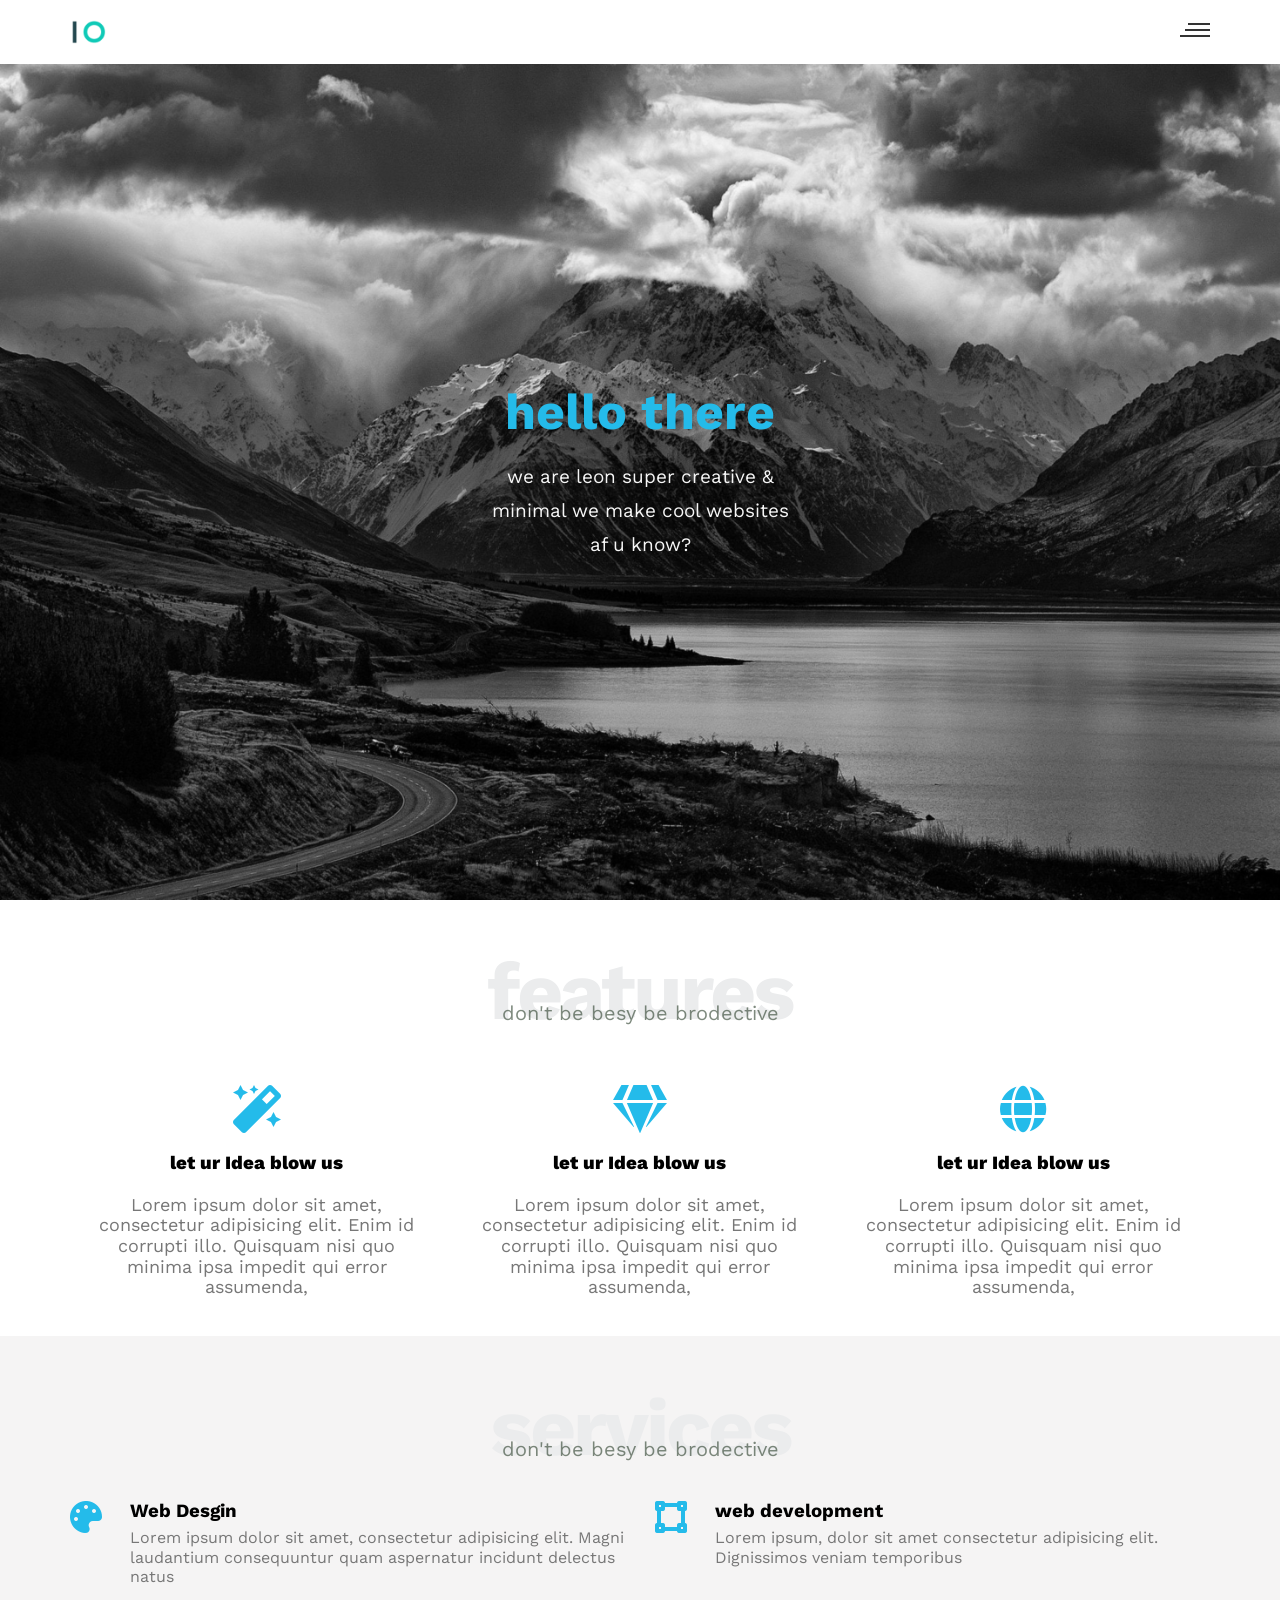
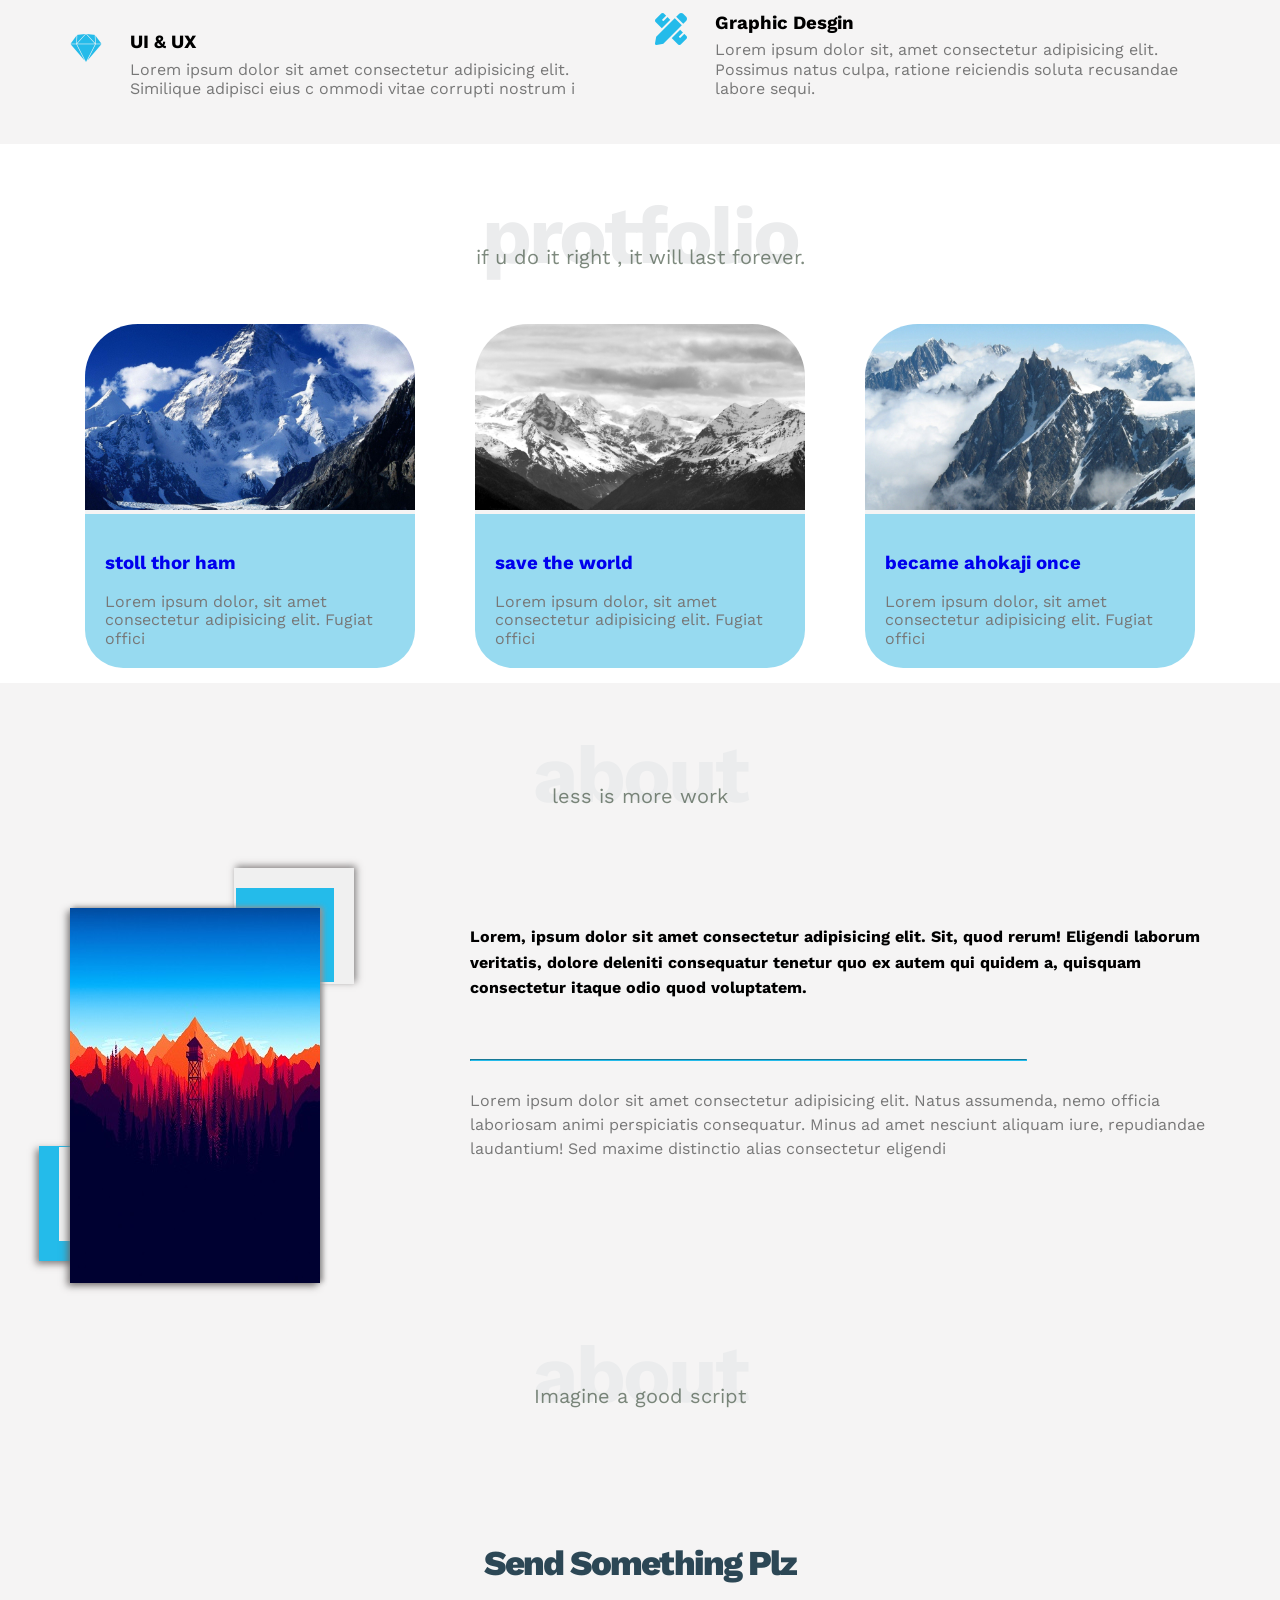
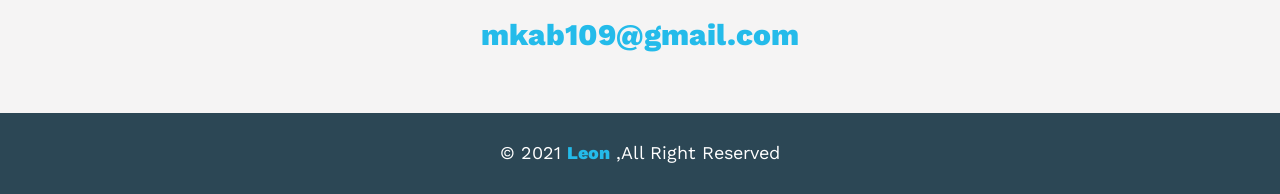
==== index.html @ a89d9e90 "edit the main file" ====
<!doctype html>
<html>
<head>
  <title>leon |template-1</title>
  <meta charset="utf-8" > 
  <meta name="viewport" content="width=device-width, initial-scale=1.0">
  <!-- normalize file  -->
  <link rel="stylesheet" href="assets/css/normalize.css">
  <!-- font awosome libarary -->
  <link rel="stylesheet" href="assets/css/all.min.css">
  <!-- css file -->
  <link rel="stylesheet" href="../assets/css/style.css">
  <!-- font familya -->
  <link rel="preconnect" href="https://fonts.googleapis.com">
<link rel="preconnect" href="https://fonts.gstatic.com" crossorigin>
<link href="https://fonts.googleapis.com/css2?family=Work+Sans:wght@200;300;400;600;700;800&display=swap" rel="stylesheet"> 
</head>
        
<body>
  <!-- start header-->
  <div class="header">
    <div class="container">
      <img  class="logo" src="assets/Imgs/logo.png" alt="logo">
      <div class="links">
        <span class="icon">
          <span></span>
          <span></span>
          <span></span>
        </span>
        <ul>
          <li><a href="#services">Services</a></li>
          <li><a href="#protofilo">Protofilo</a></li> 
          <li><a href="#about">About</a></li>
          <li><a href="#contact">Contact</a></li>
        </ul>
        </span>
      </div>
    </div>
  </div>  
      
  <!-- end header  -->
  <!-- start landing section -->
  <div class="landing">
    <div class="intro-text">
      <h1>hello there</h1>
      <p>we are leon super creative & minimal we make cool websites af u know?</p>
    </div>
  </div>
  <!-- end landing section -->
  <!-- start features -->
  <div class="features">
    <h2 class="sepical-heading">features</h2>
    <p> don't be besy be brodective</p> 
    <div class="container">
      <!-- 1 -->
      <div class="feat">
        <i class="fas fa-magic fa-3x"></i>
        <h3>let ur Idea blow us</h3>
        <p>
          Lorem ipsum dolor sit amet, consectetur adipisicing elit. 
          Enim id corrupti illo. 
          Quisquam nisi quo minima ipsa impedit qui error assumenda,
        </p>
      </div>
      <!-- 2 -->
      <div class="feat">
        <i class="fas fa-gem fa-3x"></i>
        <h3>let ur Idea blow us</h3>
        <p>
          Lorem ipsum dolor sit amet, consectetur adipisicing elit. 
          Enim id corrupti illo. 
          Quisquam nisi quo minima ipsa impedit qui error assumenda,
        </p>
      </div> 
      <!-- 3 -->
      <div class="feat">
        <i class="fas fa-globe fa-3x"></i>
        <h3>let ur Idea blow us</h3>
        <p>
          Lorem ipsum dolor sit amet, consectetur adipisicing elit. 
          Enim id corrupti illo. 
          Quisquam nisi quo minima ipsa impedit qui error assumenda,
        </p>
      </div>
    </div>
  </div>
  <!-- end features -->
  <!-- start services -->
  <div class="services">
    <div class="container">
      <h2 class="sepical-heading">services</h2>
      <p> don't be besy be brodective</p>
      <div class="services-content">

                <!-- column 1  -->
                <div class="col">
                  <!-- start first service  -->
                    <div class="serv">
                      <i class="fas fa-palette fa-2x"></i>
                      <div class="text">
                        <h3>Web Desgin</h3>
                        <p>
                          Lorem ipsum dolor sit amet, 
                          consectetur adipisicing elit.
                          Magni laudantium consequuntur 
                          quam aspernatur incidunt delectus natus 
                        </p>
                    </div>
                  </div>
                  <!-- end first sevice  --> 

                  <!-- start 2st service  -->
                    <div class="serv">
                      <i class="fab fa-sketch fa-2x"></i>
                      <div class="text">
                        <h3>UI & UX</h3>
                        <p>
                          Lorem ipsum dolor sit 
                          amet consectetur adipisicing 
                          elit. Similique adipisci eius c
                          ommodi vitae corrupti nostrum i
                        </p>
                      </div>
                    </div>
                        <!-- end 2st sevice  -->

                  </div>

              <!-- end column 1  -->
              <!-- start column 2 -->
                <div class="col">
                    <!-- start first service  -->
                    <div class="serv">
                      <i class="fas fa-vector-square fa-2x"></i>
                      <div class="text">
                        <h3>web development</h3>
                        <p>
                          Lorem ipsum, dolor sit amet 
                          consectetur adipisicing elit. 
                          Dignissimos veniam temporibus 
                        </p>
                      </div>
                    </div>
                  <!-- end first sevice  -->  
                  <!-- start 2st service  -->
                  <div class="serv">
                    <i class="fas fa-pencil-ruler fa-2x"></i>
                    <div class="text">
                      <h3>Graphic Desgin</h3>
                      <p>
                        Lorem ipsum dolor sit, 
                        amet consectetur adipisicing elit. 
                        Possimus natus culpa, ratione 
                        reiciendis 
                        soluta recusandae labore sequi.
                      </p>
                    </div>
                  </div>
                  <!-- end 2st sevice  -->
                </div>
              <!-- end column 2 -->    
            
      </div>
      
    </div>
  </div>
</div> 
        <!-- end services -->
        <!-- start protofilo -->
          <!-- start services -->
  <div class="protfolio">
    <div class="container">
      <h2 class="sepical-heading">protfolio</h2>
      <p> if u do it right , it will last forever.</p>
      <div class="protfolio-content">
          <a href="https://www.linkdin.com" target="blank">
            <div class="card">
              <img src="assets/Imgs/1.jpg" alt="">
          <div class="info">
            <h3>stoll thor ham</h3>
            <p>Lorem ipsum dolor, sit amet consectetur adipisicing elit. Fugiat offici</p>
        </div>
      </div></a>
      <a href="https://www.wordpress.com" target="blank"><div class="card">
          <img src="assets/Imgs/2.jpg" alt="">
          <div class="info">
            <h3>save the world</h3>
            <p>Lorem ipsum dolor, sit amet consectetur adipisicing elit. Fugiat offici</p>
          </div>
        </div></a>
      <a href="https://www.youtube.com" target="blank"><div class="card">
          <img src="assets/Imgs/3.jpg" alt="">
          <div class="info">
            <h3>became ahokaji once</h3>
            <p>Lorem ipsum dolor, sit amet consectetur adipisicing elit. Fugiat offici</p>
        </div>
      </div></a>
    </div>
  </div>
        <!-- end protfilo -->
        <!-- start services -->    
  <div class="about">
      <div class="container">
        <h2 class="sepical-heading">about</h2>
        <p> less is more work</p>
        <div class="about-content">
          <div class="imge">
            <img src="assets/Imgs/about.jpg" alt="">
          </div>
          <div class="text">
            <p>
              Lorem, ipsum dolor sit amet consectetur adipisicing elit. Sit, 
              quod rerum! Eligendi laborum veritatis, dolore deleniti 
              consequatur tenetur quo ex autem qui quidem a, 
              quisquam consectetur itaque odio quod voluptatem.
            </p>
            <hr>
            <p>
              Lorem ipsum dolor sit amet consectetur adipisicing elit. 
              Natus assumenda, nemo officia laboriosam animi perspiciatis 
              consequatur. Minus ad amet nesciunt aliquam iure, repudiandae 
              laudantium! Sed maxime distinctio alias consectetur eligendi
            </p>
          </div>
        </div>           
    </div> 
  </div>
        <!-- end about -->   
        <!-- start contact -->
        <div class="contact">
          <div class="container">
            <h2 class="sepical-heading">about</h2>
            <p> Imagine a good script </p>
            <div class="info">
              <p class="label">Send Something Plz</p>
              <a href="mailto:mkab109@gmail.com?subject" class="link">mkab109@gmail.com</a>
            
              </div>
            </div>
        </div>
        <!-- end contact  -->
        <footer>
          &copy; 2021
        <span> Leon</span>
          ,All Right Reserved
        </footer>
</body>
</html>
---- assets/css/style.css ----
/* start variabules  */
:root{
  --maincolor:#24bbea;
  --secondcolor:#2c4755;
  --textcolor:#777;
  --sectionpadding:60px;
  --componentsbg: rgb(255, 255, 255);
  --secondbg: #f5f4f4;
  --sectionmagin:0px;
}
/* end variabules */


/* start gloubal rules */
*{
  -webkit-box-sizing: border-box;
  -moz-box-sizing: border-box;
  box-sizing: border-box;
}     
::selection{
  color: var(--maincolor);
  background-color: #ebeced ;
}
body{
  font-family:"work sans",sans-serif;
}
    
.container{
  margin-left: auto;
  margin-right: auto;
  padding-left: 15px;
  padding-right: 15px; 
}


/* small  */
@media (min-width:768px){

  .container{
    width: 750px;
  }  
}


/* med  */
@media (min-width:992px){
  .container{
    width: 970px;
  }
}

/* larg  */
@media (min-width:1200px){
  .container{
    width: 1170px;
  }
}  
/* start components */

.sepical-heading{
  color:#ebeced;
  font-size: 80px;
  text-align: center;
  font-weight: bold;
  letter-spacing: -3px;
  margin: 0;
  transform:translate(0%,-15%); 
}
.sepical-heading + p{
  margin: -50px auto 40px;
  font-size: 20px;
  color: #283c2899;
  text-align: center;
  z-index: 1;
  position: relative;
}
@media(max-width:767px) {
  .sepical-heading{
    font-size: 50px;
  }
  .sepical-heading + p{
    margin-top: -20px;
  }
}
/* end components */
/* end gloubal rules */ 
/* ================================= */
/* start header  */
.header{
  padding:20px ;
}
.header .container{
  display: flex;
  justify-content: space-between;
  align-items:center;
}
/* logo  */
.header .logo{
  width: 60px;

}
/* links  */
.header .links{
  position: relative;
} 
 /* borger icon start  */ 
.header .links .icon{
  width: 30px;
  display: flex;
  flex-wrap: wrap;
  justify-content: flex-end;
}

.header .links:hover .icon span:first-child ,
.header .links:hover .icon span:nth-last-child(2) {
  width: 100%;
}
.header .links .icon span{
  background-color: #333;
  margin-bottom: 4px;
  height: 2px;
  transition: .3s;
}

.header .links .icon span:first-child {
  width:75%; 
}
.header .links .icon span:nth-last-child(2){
  width: 85%;  
}
.header .links .icon span:last-child {
  width: 100%;
}
/* borger icon end  */ 


.header .links ul{
  list-style:none;
  margin: 0;
  padding:0;
  background-color:#f6f6f6;
  position: absolute;
  right: 0;
  top:calc(100% + 15px);
  min-width: 200px;
  display: none;
}
.header .links ul::before{
  content: '';
  border-width: 10px;
  border-style: solid;
  border-color:
    transparent
    transparent 
    #f6f6f6  
    transparent ;
  position:absolute;
  right: 5px;
  top:-20px;
}
.header .links:hover ul{
  display: block;
  z-index: 1;}

.header .links ul li a{
  display: block;
  padding:15px;
  color: #222;
  text-decoration: none;
  transition: .3s;  
}
.header .links ul li a:hover{
  padding-left: 25px;
  color: var(--maincolor);
}
.header .links ul li:not(:last-child) a{
  border-bottom:1px solid #ddd;
}
/* end header  */

/* start lading  */
.landing{
  background-image: url(../Imgs/maonten.jpg);
  background-size: cover;
  height: calc(100vh - 64px);
  position: relative;
}

.landing .intro-text {
position: absolute;
left: 50%;
top: 50%;
transform:translate(-50%,-50%);
text-align: center;
width: 320px;
max-width: 100%;
}
.landing .intro-text h1 {
  margin: 0; 
  font-weight: bold;
  font-size: 50px;
  color: var(--maincolor);
}
.landing .intro-text p{
  font-size: 19px;
  line-height: 1.8;
  color:#f6f6f6;
}
/* end lading section */
/* start features */

.features{
  padding-top: var(--sectionpadding);
  /* padding-bottom: var(--sectionpadding); */
  background-color: var(--componentsbg);
  margin-bottom: var(--sectionmargin);
}

.features .container{
  display: grid;
  grid-template-columns: repeat(auto-fill,minmax(300px,1fr));
  grid-gap: 10px;

}

.features .feat{
  padding: 20px;
  text-align: center;

}

.features .feat i{
  color: var(--maincolor);
} 

.features .feat h3{
  font-weight: 800;
  margin: 20px 0;
} 
.features .feat p{
  color: var(--textcolor);
  font-size: 18px;
}  

/* end features */
/* start services */

.services{
  padding-top: var(--sectionpadding);
  /* padding-bottom: var(--sectionpadding); */
  background-color: var(--secondbg);
  margin-bottom: var(--sectionmargin);
}
.services-content{
  display: grid;
  grid-template-columns: repeat(2,minmax(300px,1fr));
  grid-gap: 30px;
}

.services .services-content .serv{
  display: flex;
  margin-bottom: 30px;
}

@media (max-width:767px){
  .services-content{
    display: grid;
    grid-template-columns: repeat(auto-fill,minmax(300px,1fr));
    grid-gap: 30px;
    flex-wrap: wrap;
  }
  
  .services .services-content .serv{
    flex-direction: column;
    text-align: center;
    

    }

}


.services .serv i{
  color:var(--maincolor);
  flex-basis: 60px;
}
.services .serv .text {
  flex: 1;
  /* width: 320px;
  max-width: 100%;
  text-align: center; */
}


.services .serv .text h3{
  margin: 0 0 -10px;

}


.services .serv .text p{
  color: var(--textcolor);
  font-weight: 400;
  line-height: 1.2;
}


/* end services */
 /* START protfolio */

.protfolio{
    padding-top: var(--sectionpadding);
    /* padding-bottom: var(--sectionpadding); */
    background-color: var(--componentsbg); 
    margin-bottom: var(--sectionmargin);
}

.protfolio-content{
  display: grid;
  grid-template-columns:repeat(auto-fill,minmax(300px,1fr));
  grid-gap: 30px;
  margin-top: 10px;
}


.protfolio-content a{
text-decoration: none;
}
.protfolio-content .card{
  background-color: var(--secondbg);
  border-bottom-left-radius:38px;
  border-bottom-right-radius:38px ;
  border-top-left-radius:58px;
  border-top-right-radius:58px ;
  margin: 15px;
}

.protfolio-content .card img{
  height: auto;
  max-width: 100%;
  border-top-left-radius:53px;
  border-top-right-radius:53px ;

}



.protfolio-content .info{
  padding:20px;
  background-color: #24bbea73;
  
  border-bottom-left-radius:38px;
  border-bottom-right-radius:38px ;
}


.protfolio-content .info p{
  margin:0px;
  color: #777;
  margin-bottom: 0;
}

.protfolio-content .card:hover img{
  filter: opacity(.7);
}


@media (max-width:767px){
  .protfolio-content{
    text-align: center;
    }
}

/* END protfolio */
/* start About */



.about{
  padding-top: var(--sectionpadding);
  /* padding-bottom:calc(var(--sectionpadding) + 10px); */
  background-color:var(--secondbg);
}

.about-content{
  margin-top: 100px;
  display: flex;
  flex-wrap: wrap;
  justify-content: space-between;
}


.about-content .imge{
  position: relative;
  width: 250px;
  height :375px;
  z-index: 1;
  padding-bottom:var(--sectionpadding) ;
}

.about-content .imge img{
  max-width: 100%;
  box-shadow: 
  #6a6666cf -3px 3px 7px, 
  #999898 3px -1px 5px
}

@media (min-width:1200px){
  .about-content .imge::before{
    content: '';
    background-color: #f0f0f0;
    position: absolute;
    height: 25%;
    width: 98px;
    bottom: 22px;
    left: -31px;
    z-index: -1;
    border-bottom: solid 20px var(--maincolor);
    border-left: solid 20px var(--maincolor);
    border-top: solid 1px var(--maincolor);
    border-right: solid 1px var(--maincolor);
    box-shadow:  #6a6666cf -3px 3px 7px;
  } 
  
  .about-content .imge::after{
    content: '';
    background-color: var(--maincolor);
    position: absolute;
    height: 25%;
    width: 98px;
    top: -40px;
    right: -34px;
    z-index: -1;
    border-top: solid 20px #f0f0f0;
    border-right: solid 20px #f0f0f0;
    border-left: solid 2px #f0f0f0;
    border-bottom: solid 2px #f0f0f0;
    box-shadow:  #6a6666cf 2px -2px 7px;  
  }

}
.about-content .text{
  flex-basis: calc(100% - 400px);
}


.about-content .text p:first-of-type{
  font-weight: bold;
  line-height: 1.6;
  margin-bottom: 50px;
}

.about-content .text hr{
  border-color: var(--maincolor);
  width: 75%;
  display: inline-block;
}
.about-content .text p:last-of-type{
  line-height: 1.5;
  color: #777;
}

@media (max-width:767px){
  .about-content{
    flex-direction: column;
    text-align: center;
  }
  .about-content .imge{
    align-self: center;
  }
}    
/* END About */
/* start contact  */
/* end cntct  */


.contact{
  padding-top: var(--sectionpadding); 
  background-color:var(--secondbg);
}
.contact .info{
  padding-top: var(--sectionpadding); 
  padding-bottom: var(--sectionpadding); 
  text-align: center;

}


.contact .info .label{
  font-weight: 800;
  font-size: 35px;
  color:var(--secondcolor);
  letter-spacing: -2px;
}
.contact .info a{
font-weight: 800;
color:var(--maincolor);
text-decoration: none;
font-size: 30px;
}


@media (max-width:767px){
  .contact a,
  .contact .info p {
    font-size: 15px;
  }
}
/* end contact  */
/* footer  */
footer{
  padding: 30px 10px;
  background-color:var(--secondcolor);
  text-align: center;
  color :#fff;
  font-size: 18px;
}


footer span {
  font-weight: 800;
  color: var(--maincolor);
}
/* end footer  */
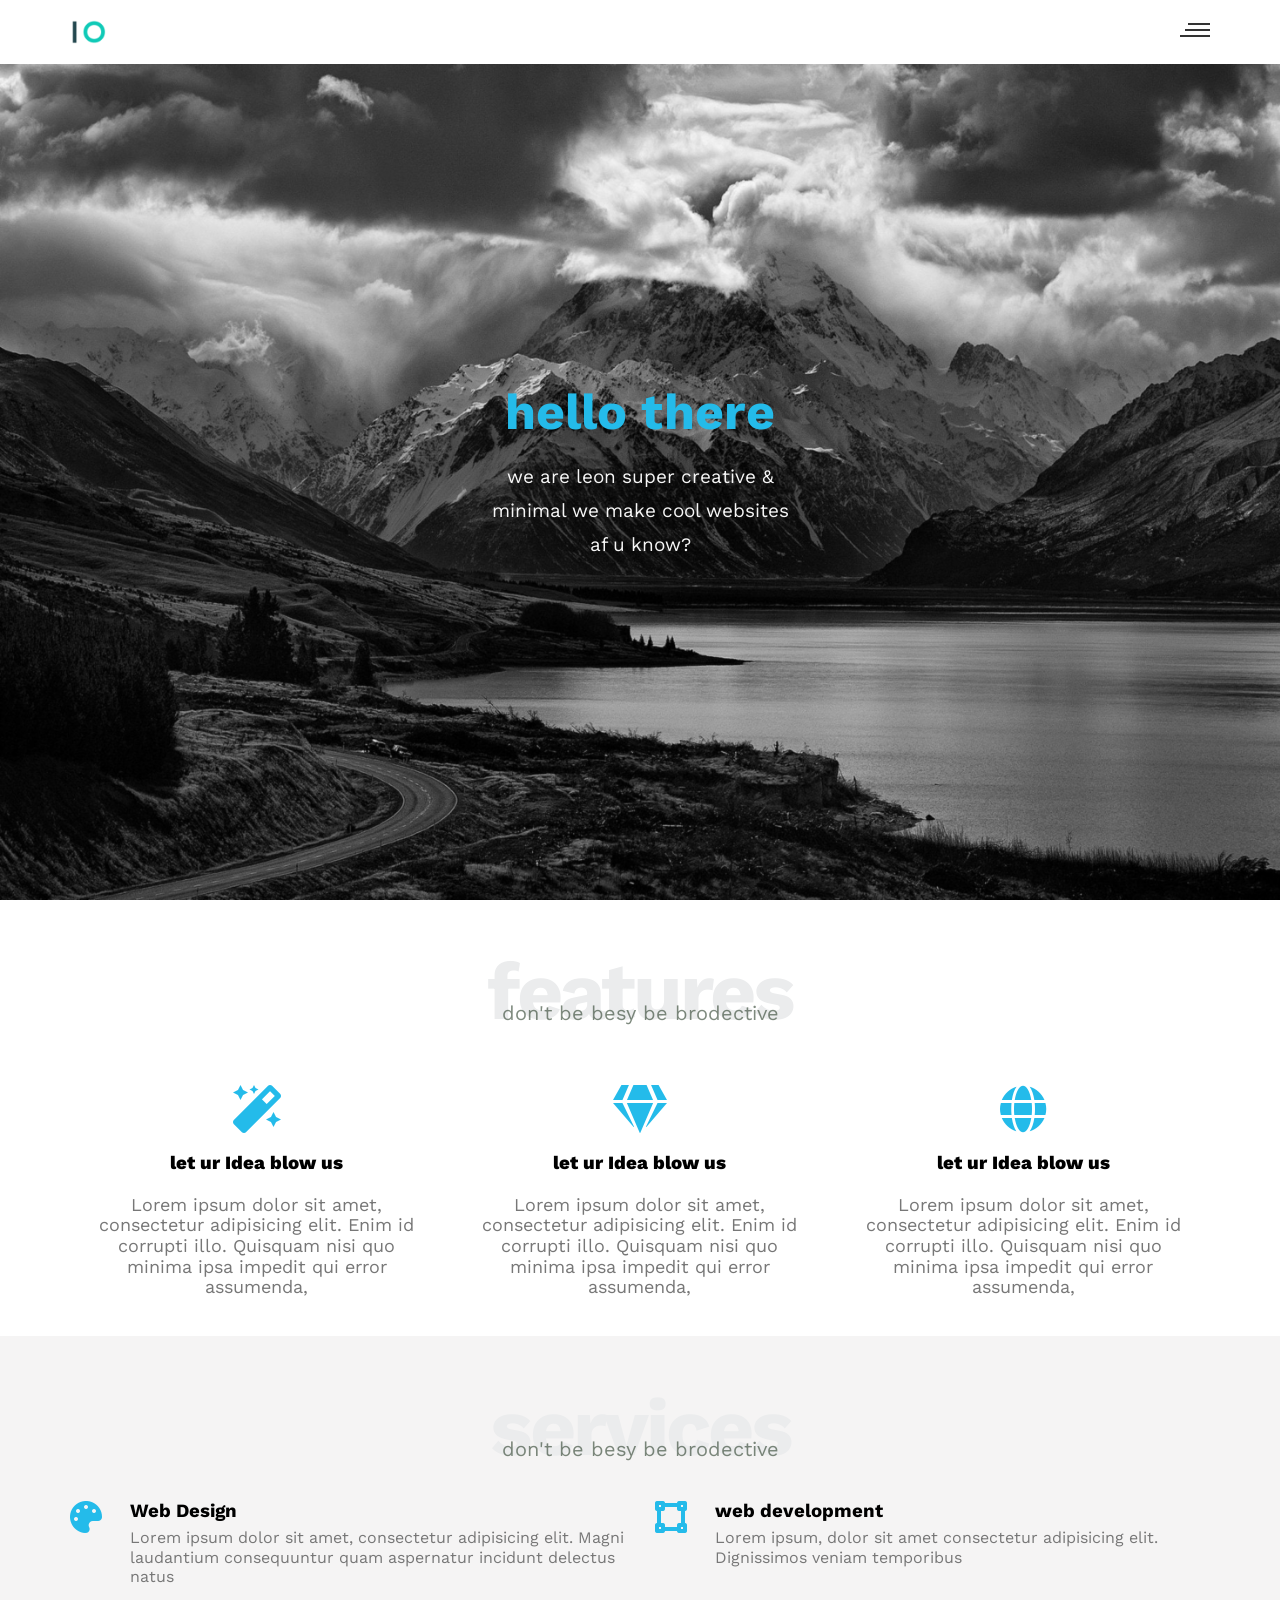
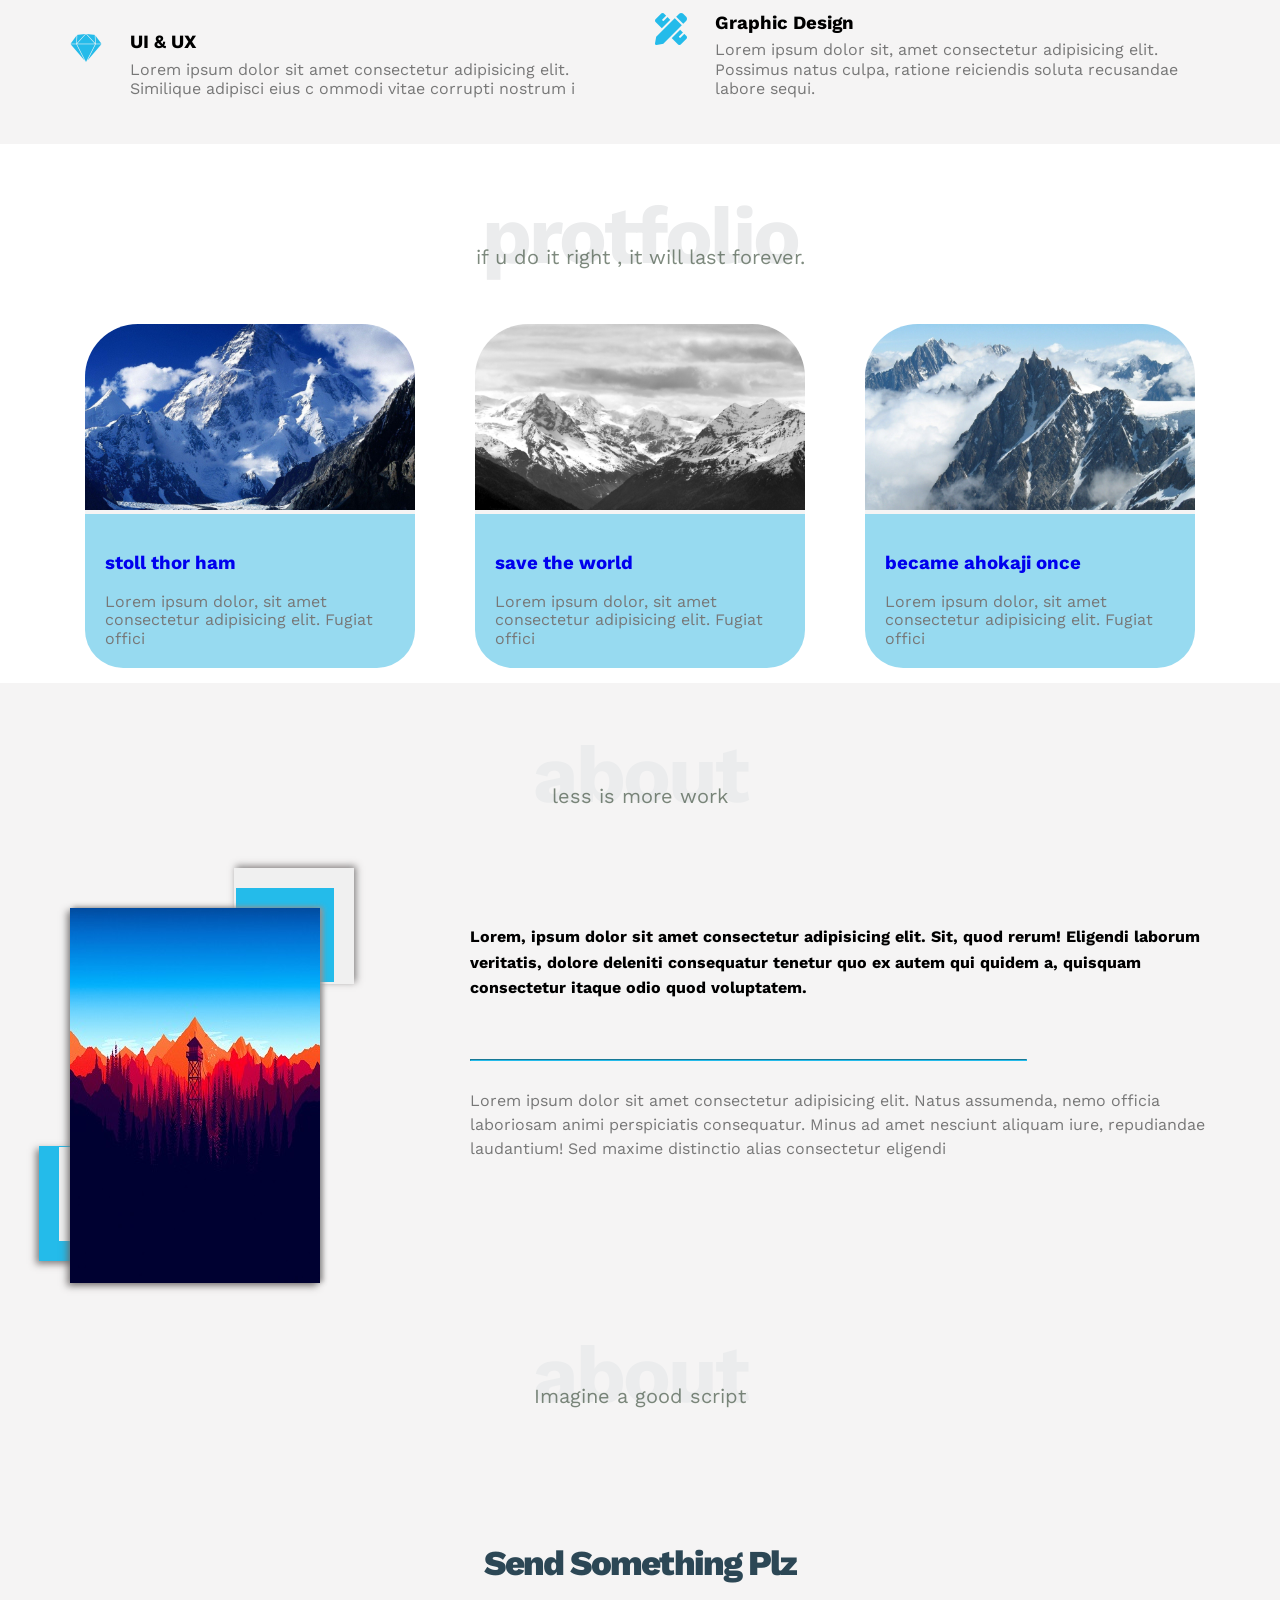
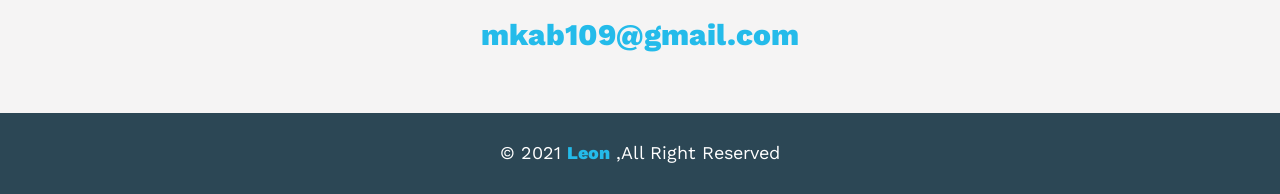
==== commit b89460ea: "edit the main file.4" ====
--- a/index.html
+++ b/index.html
@@ -1,7 +1,7 @@
 <!doctype html>
 <html>
 <head>
-  <title>leon |template-1</title>
+  <title>leon | template-1</title>
   <meta charset="utf-8" > 
   <meta name="viewport" content="width=device-width, initial-scale=1.0">
   <!-- normalize file  -->
@@ -9,7 +9,7 @@
   <!-- font awosome libarary -->
   <link rel="stylesheet" href="assets/css/all.min.css">
   <!-- css file -->
-  <link rel="stylesheet" href="../assets/css/style.css">
+  <link rel="stylesheet" href="assets/css/style.css">
   <!-- font familya -->
   <link rel="preconnect" href="https://fonts.googleapis.com">
 <link rel="preconnect" href="https://fonts.gstatic.com" crossorigin>
@@ -98,7 +98,7 @@
                     <div class="serv">
                       <i class="fas fa-palette fa-2x"></i>
                       <div class="text">
-                        <h3>Web Desgin</h3>
+                        <h3>Web Design</h3>
                         <p>
                           Lorem ipsum dolor sit amet, 
                           consectetur adipisicing elit.
@@ -146,7 +146,7 @@
                   <div class="serv">
                     <i class="fas fa-pencil-ruler fa-2x"></i>
                     <div class="text">
-                      <h3>Graphic Desgin</h3>
+                      <h3>Graphic Design</h3>
                       <p>
                         Lorem ipsum dolor sit, 
                         amet consectetur adipisicing elit. 
--- a/assets/css/style.css
+++ b/assets/css/style.css
@@ -1,72 +1,68 @@
 /* start variabules  */
-:root{
-  --maincolor:#24bbea;
-  --secondcolor:#2c4755;
-  --textcolor:#777;
-  --sectionpadding:60px;
+:root {
+  --maincolor: #24bbea;
+  --secondcolor: #2c4755;
+  --textcolor: #777;
+  --sectionpadding: 60px;
   --componentsbg: rgb(255, 255, 255);
   --secondbg: #f5f4f4;
-  --sectionmagin:0px;
+  --sectionmagin: 0px;
 }
 /* end variabules */
 
-
 /* start gloubal rules */
-*{
+* {
   -webkit-box-sizing: border-box;
   -moz-box-sizing: border-box;
   box-sizing: border-box;
-}     
-::selection{
-  color: var(--maincolor);
-  background-color: #ebeced ;
-}
-body{
-  font-family:"work sans",sans-serif;
-}
-    
-.container{
+}
+::selection {
+  color: var(--maincolor);
+  background-color: #ebeced;
+}
+body {
+  font-family: "work sans", sans-serif;
+}
+
+.container {
   margin-left: auto;
   margin-right: auto;
   padding-left: 15px;
-  padding-right: 15px; 
-}
-
+  padding-right: 15px;
+}
 
 /* small  */
-@media (min-width:768px){
-
-  .container{
+@media (min-width: 768px) {
+  .container {
     width: 750px;
-  }  
-}
-
+  }
+}
 
 /* med  */
-@media (min-width:992px){
-  .container{
+@media (min-width: 992px) {
+  .container {
     width: 970px;
   }
 }
 
 /* larg  */
-@media (min-width:1200px){
-  .container{
+@media (min-width: 1200px) {
+  .container {
     width: 1170px;
   }
-}  
+}
 /* start components */
 
-.sepical-heading{
-  color:#ebeced;
+.sepical-heading {
+  color: #ebeced;
   font-size: 80px;
   text-align: center;
   font-weight: bold;
   letter-spacing: -3px;
   margin: 0;
-  transform:translate(0%,-15%); 
-}
-.sepical-heading + p{
+  transform: translate(0%, -15%);
+}
+.sepical-heading + p {
   margin: -50px auto 40px;
   font-size: 20px;
   color: #283c2899;
@@ -74,112 +70,107 @@
   z-index: 1;
   position: relative;
 }
-@media(max-width:767px) {
-  .sepical-heading{
+@media (max-width: 767px) {
+  .sepical-heading {
     font-size: 50px;
   }
-  .sepical-heading + p{
+  .sepical-heading + p {
     margin-top: -20px;
   }
 }
 /* end components */
-/* end gloubal rules */ 
+/* end gloubal rules */
 /* ================================= */
 /* start header  */
-.header{
-  padding:20px ;
-}
-.header .container{
+.header {
+  padding: 20px;
+}
+.header .container {
   display: flex;
   justify-content: space-between;
-  align-items:center;
+  align-items: center;
 }
 /* logo  */
-.header .logo{
+.header .logo {
   width: 60px;
-
 }
 /* links  */
-.header .links{
+.header .links {
   position: relative;
-} 
- /* borger icon start  */ 
-.header .links .icon{
+}
+/* borger icon start  */
+.header .links .icon {
   width: 30px;
   display: flex;
   flex-wrap: wrap;
   justify-content: flex-end;
 }
 
-.header .links:hover .icon span:first-child ,
+.header .links:hover .icon span:first-child,
 .header .links:hover .icon span:nth-last-child(2) {
   width: 100%;
 }
-.header .links .icon span{
+.header .links .icon span {
   background-color: #333;
   margin-bottom: 4px;
   height: 2px;
-  transition: .3s;
+  transition: 0.3s;
 }
 
 .header .links .icon span:first-child {
-  width:75%; 
-}
-.header .links .icon span:nth-last-child(2){
-  width: 85%;  
+  width: 75%;
+}
+.header .links .icon span:nth-last-child(2) {
+  width: 85%;
 }
 .header .links .icon span:last-child {
   width: 100%;
 }
-/* borger icon end  */ 
-
-
-.header .links ul{
-  list-style:none;
+/* borger icon end  */
+
+.header .links ul {
+  list-style: none;
   margin: 0;
-  padding:0;
-  background-color:#f6f6f6;
+  padding: 0;
+  background-color: #f6f6f6;
   position: absolute;
   right: 0;
-  top:calc(100% + 15px);
+  top: calc(100% + 15px);
   min-width: 200px;
   display: none;
 }
-.header .links ul::before{
-  content: '';
+.header .links ul::before {
+  content: "";
   border-width: 10px;
   border-style: solid;
-  border-color:
-    transparent
-    transparent 
-    #f6f6f6  
-    transparent ;
-  position:absolute;
+  border-color: transparent transparent #f6f6f6 transparent;
+  position: absolute;
   right: 5px;
-  top:-20px;
-}
-.header .links:hover ul{
+  top: -20px;
+}
+.header .links:hover ul {
   display: block;
-  z-index: 1;}
-
-.header .links ul li a{
+  z-index: 1;
+}
+
+.header .links ul li a {
   display: block;
-  padding:15px;
+  padding: 15px;
   color: #222;
   text-decoration: none;
-  transition: .3s;  
-}
-.header .links ul li a:hover{
+  transition: 0.3s;
+}
+.header .links ul li a:hover {
   padding-left: 25px;
   color: var(--maincolor);
 }
-.header .links ul li:not(:last-child) a{
-  border-bottom:1px solid #ddd;
+.header .links ul li:not(:last-child) a {
+  border-bottom: 1px solid #ddd;
 }
 /* end header  */
 
 /* start lading  */
-.landing{
+.landing {
   background-image: url(../Imgs/maonten.jpg);
   background-size: cover;
   height: calc(100vh - 64px);
@@ -187,101 +178,95 @@
 }
 
 .landing .intro-text {
-position: absolute;
-left: 50%;
-top: 50%;
-transform:translate(-50%,-50%);
-text-align: center;
-width: 320px;
-max-width: 100%;
+  position: absolute;
+  left: 50%;
+  top: 50%;
+  transform: translate(-50%, -50%);
+  text-align: center;
+  width: 320px;
+  max-width: 100%;
 }
 .landing .intro-text h1 {
-  margin: 0; 
+  margin: 0;
   font-weight: bold;
   font-size: 50px;
   color: var(--maincolor);
 }
-.landing .intro-text p{
+.landing .intro-text p {
   font-size: 19px;
   line-height: 1.8;
-  color:#f6f6f6;
+  color: #f6f6f6;
 }
 /* end lading section */
 /* start features */
 
-.features{
+.features {
   padding-top: var(--sectionpadding);
   /* padding-bottom: var(--sectionpadding); */
   background-color: var(--componentsbg);
   margin-bottom: var(--sectionmargin);
 }
 
-.features .container{
+.features .container {
   display: grid;
-  grid-template-columns: repeat(auto-fill,minmax(300px,1fr));
+  grid-template-columns: repeat(auto-fill, minmax(300px, 1fr));
   grid-gap: 10px;
-
-}
-
-.features .feat{
+}
+
+.features .feat {
   padding: 20px;
   text-align: center;
-
-}
-
-.features .feat i{
-  color: var(--maincolor);
-} 
-
-.features .feat h3{
+}
+
+.features .feat i {
+  color: var(--maincolor);
+}
+
+.features .feat h3 {
   font-weight: 800;
   margin: 20px 0;
-} 
-.features .feat p{
+}
+.features .feat p {
   color: var(--textcolor);
   font-size: 18px;
-}  
+}
 
 /* end features */
 /* start services */
 
-.services{
+.services {
   padding-top: var(--sectionpadding);
   /* padding-bottom: var(--sectionpadding); */
   background-color: var(--secondbg);
   margin-bottom: var(--sectionmargin);
 }
-.services-content{
+.services-content {
   display: grid;
-  grid-template-columns: repeat(2,minmax(300px,1fr));
+  grid-template-columns: repeat(2, minmax(300px, 1fr));
   grid-gap: 30px;
 }
 
-.services .services-content .serv{
+.services .services-content .serv {
   display: flex;
   margin-bottom: 30px;
 }
 
-@media (max-width:767px){
-  .services-content{
+@media (max-width: 767px) {
+  .services-content {
     display: grid;
-    grid-template-columns: repeat(auto-fill,minmax(300px,1fr));
+    grid-template-columns: repeat(auto-fill, minmax(300px, 1fr));
     grid-gap: 30px;
     flex-wrap: wrap;
   }
-  
-  .services .services-content .serv{
+
+  .services .services-content .serv {
     flex-direction: column;
     text-align: center;
-    
-
-    }
-
-}
-
-
-.services .serv i{
-  color:var(--maincolor);
+  }
+}
+
+.services .serv i {
+  color: var(--maincolor);
   flex-basis: 60px;
 }
 .services .serv .text {
@@ -291,123 +276,108 @@
   text-align: center; */
 }
 
-
-.services .serv .text h3{
+.services .serv .text h3 {
   margin: 0 0 -10px;
-
-}
-
-
-.services .serv .text p{
+}
+
+.services .serv .text p {
   color: var(--textcolor);
   font-weight: 400;
   line-height: 1.2;
 }
 
-
 /* end services */
- /* START protfolio */
-
-.protfolio{
-    padding-top: var(--sectionpadding);
-    /* padding-bottom: var(--sectionpadding); */
-    background-color: var(--componentsbg); 
-    margin-bottom: var(--sectionmargin);
-}
-
-.protfolio-content{
+/* START protfolio */
+
+.protfolio {
+  padding-top: var(--sectionpadding);
+  /* padding-bottom: var(--sectionpadding); */
+  background-color: var(--componentsbg);
+  margin-bottom: var(--sectionmargin);
+}
+
+.protfolio-content {
   display: grid;
-  grid-template-columns:repeat(auto-fill,minmax(300px,1fr));
+  grid-template-columns: repeat(auto-fill, minmax(300px, 1fr));
   grid-gap: 30px;
   margin-top: 10px;
 }
 
-
-.protfolio-content a{
-text-decoration: none;
-}
-.protfolio-content .card{
+.protfolio-content a {
+  text-decoration: none;
+}
+.protfolio-content .card {
   background-color: var(--secondbg);
-  border-bottom-left-radius:38px;
-  border-bottom-right-radius:38px ;
-  border-top-left-radius:58px;
-  border-top-right-radius:58px ;
+  border-bottom-left-radius: 38px;
+  border-bottom-right-radius: 38px;
+  border-top-left-radius: 58px;
+  border-top-right-radius: 58px;
   margin: 15px;
 }
 
-.protfolio-content .card img{
+.protfolio-content .card img {
   height: auto;
   max-width: 100%;
-  border-top-left-radius:53px;
-  border-top-right-radius:53px ;
-
-}
-
-
-
-.protfolio-content .info{
-  padding:20px;
+  border-top-left-radius: 53px;
+  border-top-right-radius: 53px;
+}
+
+.protfolio-content .info {
+  padding: 20px;
   background-color: #24bbea73;
-  
-  border-bottom-left-radius:38px;
-  border-bottom-right-radius:38px ;
-}
-
-
-.protfolio-content .info p{
-  margin:0px;
+
+  border-bottom-left-radius: 38px;
+  border-bottom-right-radius: 38px;
+}
+
+.protfolio-content .info p {
+  margin: 0px;
   color: #777;
   margin-bottom: 0;
 }
 
-.protfolio-content .card:hover img{
-  filter: opacity(.7);
-}
-
-
-@media (max-width:767px){
-  .protfolio-content{
+.protfolio-content .card:hover img {
+  filter: opacity(0.7);
+}
+
+@media (max-width: 767px) {
+  .protfolio-content {
     text-align: center;
-    }
+  }
 }
 
 /* END protfolio */
 /* start About */
 
-
-
-.about{
+.about {
   padding-top: var(--sectionpadding);
   /* padding-bottom:calc(var(--sectionpadding) + 10px); */
-  background-color:var(--secondbg);
-}
-
-.about-content{
+  background-color: var(--secondbg);
+}
+
+.about-content {
   margin-top: 100px;
   display: flex;
   flex-wrap: wrap;
   justify-content: space-between;
 }
 
-
-.about-content .imge{
+.about-content .imge {
   position: relative;
   width: 250px;
-  height :375px;
+  height: 375px;
   z-index: 1;
-  padding-bottom:var(--sectionpadding) ;
-}
-
-.about-content .imge img{
+  padding-bottom: var(--sectionpadding);
+}
+
+.about-content .imge img {
   max-width: 100%;
-  box-shadow: 
-  #6a6666cf -3px 3px 7px, 
-  #999898 3px -1px 5px
-}
-
-@media (min-width:1200px){
-  .about-content .imge::before{
-    content: '';
+  box-shadow: #6a6666cf -3px 3px 7px, #999898 3px -1px 5px;
+}
+
+@media (min-width: 1200px) {
+  .about-content .imge::before {
+    content: "";
     background-color: #f0f0f0;
     position: absolute;
     height: 25%;
@@ -419,11 +389,11 @@
     border-left: solid 20px var(--maincolor);
     border-top: solid 1px var(--maincolor);
     border-right: solid 1px var(--maincolor);
-    box-shadow:  #6a6666cf -3px 3px 7px;
-  } 
-  
-  .about-content .imge::after{
-    content: '';
+    box-shadow: #6a6666cf -3px 3px 7px;
+  }
+
+  .about-content .imge::after {
+    content: "";
     background-color: var(--maincolor);
     position: absolute;
     height: 25%;
@@ -435,72 +405,66 @@
     border-right: solid 20px #f0f0f0;
     border-left: solid 2px #f0f0f0;
     border-bottom: solid 2px #f0f0f0;
-    box-shadow:  #6a6666cf 2px -2px 7px;  
-  }
-
-}
-.about-content .text{
+    box-shadow: #6a6666cf 2px -2px 7px;
+  }
+}
+.about-content .text {
   flex-basis: calc(100% - 400px);
 }
 
-
-.about-content .text p:first-of-type{
+.about-content .text p:first-of-type {
   font-weight: bold;
   line-height: 1.6;
   margin-bottom: 50px;
 }
 
-.about-content .text hr{
+.about-content .text hr {
   border-color: var(--maincolor);
   width: 75%;
   display: inline-block;
 }
-.about-content .text p:last-of-type{
+.about-content .text p:last-of-type {
   line-height: 1.5;
   color: #777;
 }
 
-@media (max-width:767px){
-  .about-content{
+@media (max-width: 767px) {
+  .about-content {
     flex-direction: column;
     text-align: center;
   }
-  .about-content .imge{
+  .about-content .imge {
     align-self: center;
   }
-}    
+}
 /* END About */
 /* start contact  */
 /* end cntct  */
 
-
-.contact{
-  padding-top: var(--sectionpadding); 
-  background-color:var(--secondbg);
-}
-.contact .info{
-  padding-top: var(--sectionpadding); 
-  padding-bottom: var(--sectionpadding); 
-  text-align: center;
-
-}
-
-
-.contact .info .label{
+.contact {
+  padding-top: var(--sectionpadding);
+  background-color: var(--secondbg);
+}
+.contact .info {
+  padding-top: var(--sectionpadding);
+  padding-bottom: var(--sectionpadding);
+  text-align: center;
+}
+
+.contact .info .label {
   font-weight: 800;
   font-size: 35px;
-  color:var(--secondcolor);
+  color: var(--secondcolor);
   letter-spacing: -2px;
 }
-.contact .info a{
-font-weight: 800;
-color:var(--maincolor);
-text-decoration: none;
-font-size: 30px;
-}
-
-
-@media (max-width:767px){
+.contact .info a {
+  font-weight: 800;
+  color: var(--maincolor);
+  text-decoration: none;
+  font-size: 30px;
+}
+
+@media (max-width: 767px) {
   .contact a,
   .contact .info p {
     font-size: 15px;
@@ -508,17 +472,16 @@
 }
 /* end contact  */
 /* footer  */
-footer{
+footer {
   padding: 30px 10px;
-  background-color:var(--secondcolor);
-  text-align: center;
-  color :#fff;
+  background-color: var(--secondcolor);
+  text-align: center;
+  color: #fff;
   font-size: 18px;
 }
-
 
 footer span {
   font-weight: 800;
   color: var(--maincolor);
 }
-/* end footer  */+/* end footer  */
